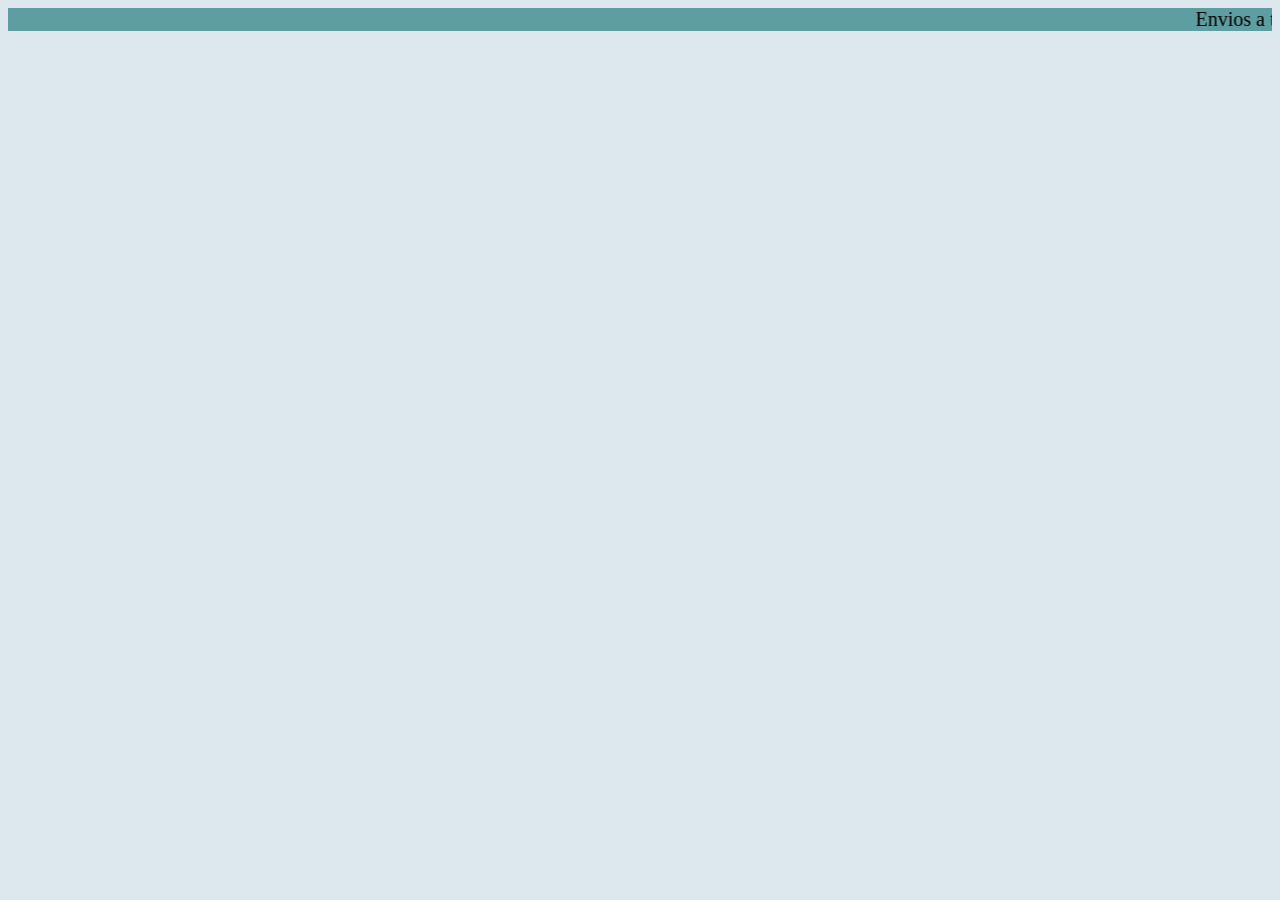
==== index.html @ 95bb3fd2 "empezamos con la pagina de novatech" ====
<!DOCTYPE html>
<html lang="en">
<head>
    <meta charset="UTF-8">
    <meta name="viewport" content="width=device-width, initial-scale=1.0">
    <title>Document</title>
    <link rel="stylesheet" href="estilos.css">
</head>
<body>
    <marquee behavior="" direction="">Envios a todo el pais</marquee>
</body>
</html>
---- estilos.css ----
body{
    background-color: rgb(221, 232, 238);
}

marquee{
    font-size: 20px;
    background: cadetblue;
}
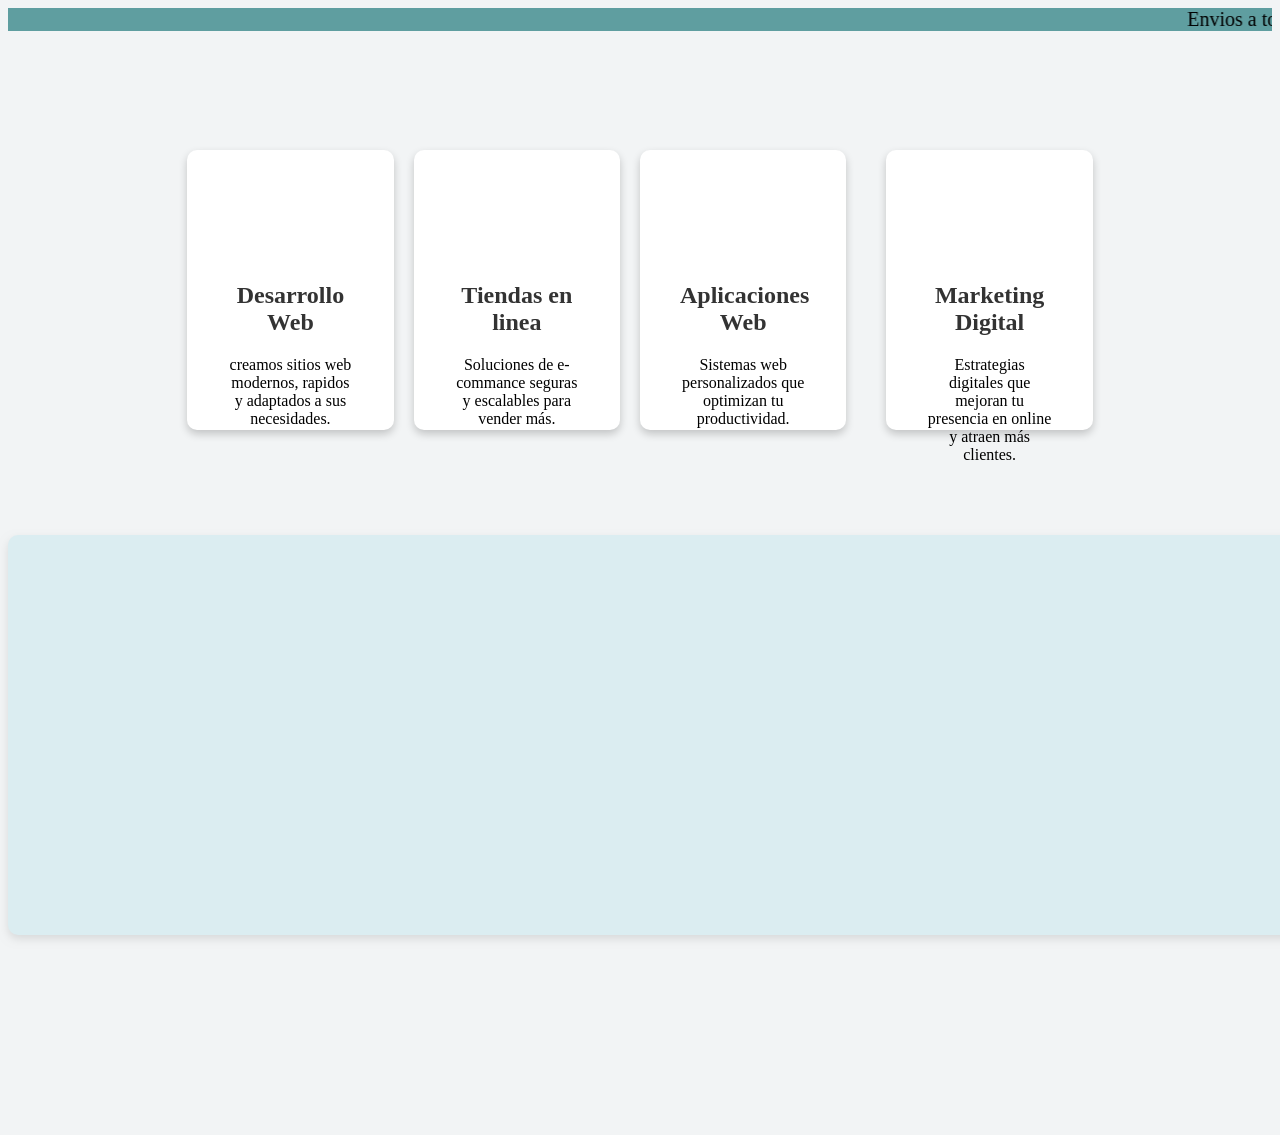
==== commit 81f27364: "creamos trarjetas con animacion y creamos un cuadro para agregarle informacion" ====
--- a/index.html
+++ b/index.html
@@ -9,4 +9,46 @@
 <body>
     <marquee behavior="" direction="">Envios a todo el pais</marquee>
 </body>
+    <div class="tarjeta">
+        <div class="tarjeta-1">
+            <br>
+            <br>
+            <br>
+            <br>
+            <h2>Desarrollo Web</h2>
+            <p>creamos sitios web modernos, rapidos y adaptados a sus necesidades.</p>
+         </div>
+         <div class="tarjeta-2">
+            <br>
+            <br>
+            <br>
+            <br>
+            <h2>Tiendas en linea</h2>
+            <p>Soluciones de e-commance seguras y escalables para vender más.</p>
+         </div>
+         <div class="tarjeta-3">
+            <br>
+            <br>
+            <br>
+            <br>
+            <h2>Aplicaciones Web</h2>
+            <p>Sistemas web personalizados que optimizan tu productividad.</p>
+         </div>
+         <div class="tarjeta-4">
+            <br>
+            <br>
+            <br>
+            <br>
+            <h2>Marketing Digital</h2>
+            <p>Estrategias digitales que mejoran tu presencia en online y atraen más clientes.</p>
+
+        </div>
+        
+    </div>
+       <div class="contenedor">
+        <div class="cuadro-azul">
+
+        </div>
+       </div>
+        
 </html>
--- a/estilos.css
+++ b/estilos.css
@@ -1,8 +1,104 @@
 body{
-    background-color: rgb(221, 232, 238);
+    background-color: rgb(242, 244, 245);
 }
 
 marquee{
     font-size: 20px;
     background: cadetblue;
+}
+.tarjeta{
+    display: flex;
+    justify-content: center;
+    align-items: center;
+    height: 10vh;
+    margin-top: 210px;
+}
+.tarjeta-1{
+    width: 10%;
+    height: 200px;
+    background-color: white;
+    padding: 40px;
+    border-radius: 10px;
+    box-shadow: 0 4px 8px rgba(0, 0, 0, 0.2);
+    text-align: center;
+    margin: 0 20px;
+    transition: 0.3s;
+}
+.tarjeta-1 h2{
+    font-size: 24px;
+    font-family: "Rocket Script", cursive;
+    color: #333;
+}
+.tarjeta-1:hover{
+    transition: 0.3s;
+    transform: translate(0, -10px);  
+}
+.tarjeta-2{
+    width: 10%;
+    height: 200px;
+    background-color: white;
+    padding: 40px;
+    border-radius: 10px;
+    box-shadow: 0 4px 8px rgba(0, 0, 0, 0.2);
+    text-align: center;
+    transition: 0.3s;
+}
+.tarjeta-2 h2{
+    font-size: 24px;
+    font-family: "Rocket Script", cursive;
+    color: #333;
+}
+.tarjeta-2:hover{
+    transition: 0.3s;
+    transform: translate(0, -10px);  
+}
+.tarjeta-3{
+    width: 10%;
+    height: 200px;
+    background-color: white;
+    padding: 40px;
+    border-radius: 10px;
+    box-shadow: 0 4px 8px rgba(0, 0, 0, 0.2);
+    text-align: center;
+    margin: 0 20px;
+    transition: 0.3s;
+}
+.tarjeta-3 h2{
+    font-size: 24px;
+    font-family: "Rocket Script", cursive;
+    color: #333;
+}
+.tarjeta-3:hover{
+    transition: 0.3s;
+    transform: translate(0, -10px);  
+}
+.tarjeta-4{
+    width: 10%;
+    height: 200px;
+    background-color: white;
+    padding: 40px;
+    border-radius: 10px;
+    box-shadow: 0 4px 8px rgba(0, 0, 0, 0.2);
+    text-align: center;
+    margin: 0 20px;
+    transition: 0.3s;
+}
+.tarjeta-4 h2{
+    font-size: 24px;
+    font-family: "Rocket Script", cursive;
+    color: #333;
+}
+.tarjeta-4:hover{
+    transition: 0.3s;
+    transform: translate(0, -10px);  
+}
+.contenedor .cuadro-azul{
+    margin-bottom: 800vh;
+    width: 150vh;
+    height: 400px;
+    background-color: rgb(27, 183, 214);
+    margin: 200px auto;
+    opacity: 0.1;
+    border-radius: 10px;
+    box-shadow: 0 4px 8px rgb(0, 0, 0);
 }
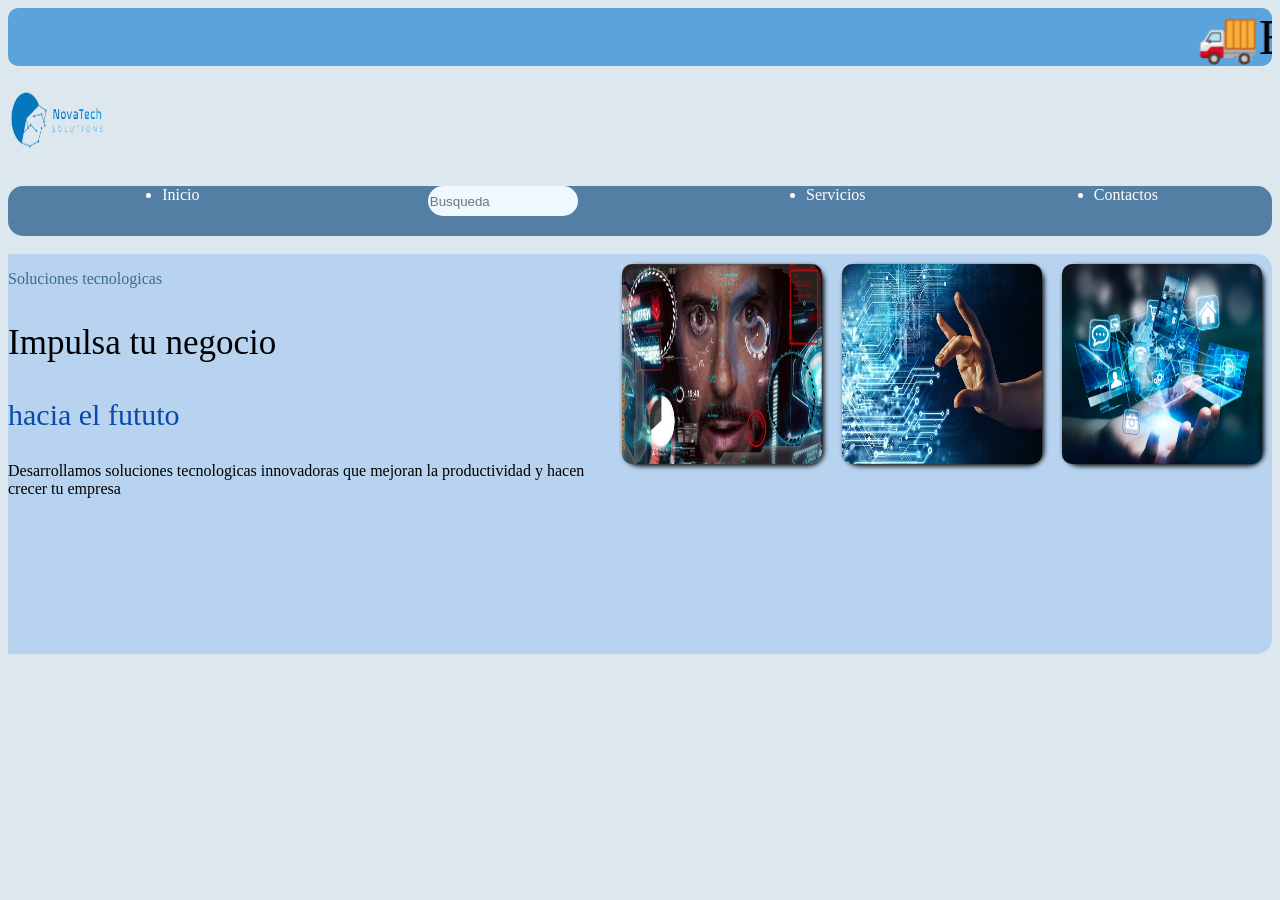
==== commit 3556f24d: "creamos la tabla y arreglamos el inicio" ====
--- a/index.html
+++ b/index.html
@@ -7,48 +7,41 @@
     <link rel="stylesheet" href="estilos.css">
 </head>
 <body>
-    <marquee behavior="" direction="">Envios a todo el pais</marquee>
+    <marquee behavior="" direction="">🚚Envios a todo el pais</marquee>
+
+    <img src="NovaTech SolutionsSide2.png" alt="" class="buscador">
+    <nav class="barra-nav">
+        <ul>
+            <li><a href="index.html">Inicio</a></li>
+            <input type="search" placeholder="Busqueda" class="buscar">
+            <li><a href="Servicios.html">Servicios</a></li>
+            <li><a href="Contactos.html">Contactos</a></li>
+        </ul>
+    </nav>
+    <br>
+
+    <div class="contenedor-inicio">
+        <div class="caja1">
+            <p class="titulo1">Soluciones tecnologicas</p>
+            <p class="titulo2">Impulsa tu negocio</p>
+            <p class="titulo3">hacia el fututo</p>
+            <p class="titulo4">Desarrollamos soluciones tecnologicas innovadoras que mejoran la productividad y hacen crecer tu empresa</p>
+        </div>
+         
+        <div class="imagen1">
+            <img src="ironman-jarvis.jpg" alt="">
+        </div>
+         <div class="imagen1">
+            <img src="imgi_47_como-la-tecnologia-impulsa-el-desarrollo-y-viceversa.jpg" alt="">
+        </div>
+         <div class="imagen1">
+            <img src="569585164bf57f8a1e8703b19497bdbc.jpg" alt="">
+        </div>
+    </div>
+       
+   
+    
 </body>
-    <div class="tarjeta">
-        <div class="tarjeta-1">
-            <br>
-            <br>
-            <br>
-            <br>
-            <h2>Desarrollo Web</h2>
-            <p>creamos sitios web modernos, rapidos y adaptados a sus necesidades.</p>
-         </div>
-         <div class="tarjeta-2">
-            <br>
-            <br>
-            <br>
-            <br>
-            <h2>Tiendas en linea</h2>
-            <p>Soluciones de e-commance seguras y escalables para vender más.</p>
-         </div>
-         <div class="tarjeta-3">
-            <br>
-            <br>
-            <br>
-            <br>
-            <h2>Aplicaciones Web</h2>
-            <p>Sistemas web personalizados que optimizan tu productividad.</p>
-         </div>
-         <div class="tarjeta-4">
-            <br>
-            <br>
-            <br>
-            <br>
-            <h2>Marketing Digital</h2>
-            <p>Estrategias digitales que mejoran tu presencia en online y atraen más clientes.</p>
 
-        </div>
-        
-    </div>
-       <div class="contenedor">
-        <div class="cuadro-azul">
-
-        </div>
-       </div>
-        
+ 
 </html>
--- a/estilos.css
+++ b/estilos.css
@@ -1,104 +1,103 @@
 body{
-    background-color: rgb(242, 244, 245);
+    background-color: rgb(221, 232, 238);
 }
 
 marquee{
-    font-size: 20px;
-    background: cadetblue;
+    font-size: 50px;
+    background: rgb(91, 163, 219);
+    border-radius: 10px;
 }
-.tarjeta{
+
+.barra-nav{
+    height: 50px;
+    background: rgb(84, 127, 164);
+    border-radius: 15px;
+}
+
+
+ul{
     display: flex;
-    justify-content: center;
-    align-items: center;
-    height: 10vh;
-    margin-top: 210px;
+    justify-content: space-around;
+    color: white;
+
 }
-.tarjeta-1{
-    width: 10%;
+
+
+.barra-nav a{
+    color: white;
+    text-decoration: none;
+    list-style: none;
+}
+
+ul li a:hover{
+    color: white;
+}
+
+
+.buscar{
+    background: transparent;
+    background-color: aliceblue;
+    width: 150px;
+    height: 30px;
+    border: none;
+    border-radius: 50px;
+}
+
+.buscador{
+    height: 100px;
+    width: 100px;
+}
+
+.contenedor-inicio{
+    background-color: rgb(183, 211, 239);
+    display: flex;
+    border-radius: 15px;
+    height: 400px;
+}
+
+.caja1{
+    background-color: rgb(183, 211, 239);
+    color: rgb(0, 0, 0);
+    justify-content: space-between;
+}
+
+.titulo1{
+    color:rgb(59, 107, 148) ;
+}
+
+.titulo2{
+    color:rgb(0, 0, 0) ;
+    font-size: 35px;
+}
+
+.titulo3{
+    color:rgb(11, 74, 170) ;
+    font-size: 30px;
+}
+
+
+p{
+    text-align: left;
+    margin: 50pxpx;
+}
+
+.imagen1{
+     background-color: rgb(183, 211, 239);
+    width: 200px;
     height: 200px;
-    background-color: white;
-    padding: 40px;
+    border-radius: 15px;
+    margin: 10px;
+    box-shadow: 2px 2px 5px rgb(0, 0, 0);
+    transition: transform 1s ease;
+}
+
+img{
+    width: 200px;
+    height: 200px;
+    display: flex;
     border-radius: 10px;
-    box-shadow: 0 4px 8px rgba(0, 0, 0, 0.2);
-    text-align: center;
-    margin: 0 20px;
-    transition: 0.3s;
 }
-.tarjeta-1 h2{
-    font-size: 24px;
-    font-family: "Rocket Script", cursive;
-    color: #333;
-}
-.tarjeta-1:hover{
-    transition: 0.3s;
-    transform: translate(0, -10px);  
-}
-.tarjeta-2{
-    width: 10%;
-    height: 200px;
-    background-color: white;
-    padding: 40px;
-    border-radius: 10px;
-    box-shadow: 0 4px 8px rgba(0, 0, 0, 0.2);
-    text-align: center;
-    transition: 0.3s;
-}
-.tarjeta-2 h2{
-    font-size: 24px;
-    font-family: "Rocket Script", cursive;
-    color: #333;
-}
-.tarjeta-2:hover{
-    transition: 0.3s;
-    transform: translate(0, -10px);  
-}
-.tarjeta-3{
-    width: 10%;
-    height: 200px;
-    background-color: white;
-    padding: 40px;
-    border-radius: 10px;
-    box-shadow: 0 4px 8px rgba(0, 0, 0, 0.2);
-    text-align: center;
-    margin: 0 20px;
-    transition: 0.3s;
-}
-.tarjeta-3 h2{
-    font-size: 24px;
-    font-family: "Rocket Script", cursive;
-    color: #333;
-}
-.tarjeta-3:hover{
-    transition: 0.3s;
-    transform: translate(0, -10px);  
-}
-.tarjeta-4{
-    width: 10%;
-    height: 200px;
-    background-color: white;
-    padding: 40px;
-    border-radius: 10px;
-    box-shadow: 0 4px 8px rgba(0, 0, 0, 0.2);
-    text-align: center;
-    margin: 0 20px;
-    transition: 0.3s;
-}
-.tarjeta-4 h2{
-    font-size: 24px;
-    font-family: "Rocket Script", cursive;
-    color: #333;
-}
-.tarjeta-4:hover{
-    transition: 0.3s;
-    transform: translate(0, -10px);  
-}
-.contenedor .cuadro-azul{
-    margin-bottom: 800vh;
-    width: 150vh;
-    height: 400px;
-    background-color: rgb(27, 183, 214);
-    margin: 200px auto;
-    opacity: 0.1;
-    border-radius: 10px;
-    box-shadow: 0 4px 8px rgb(0, 0, 0);
+
+.imagen1:hover{
+    transform: translate(20px, -10px);
 }
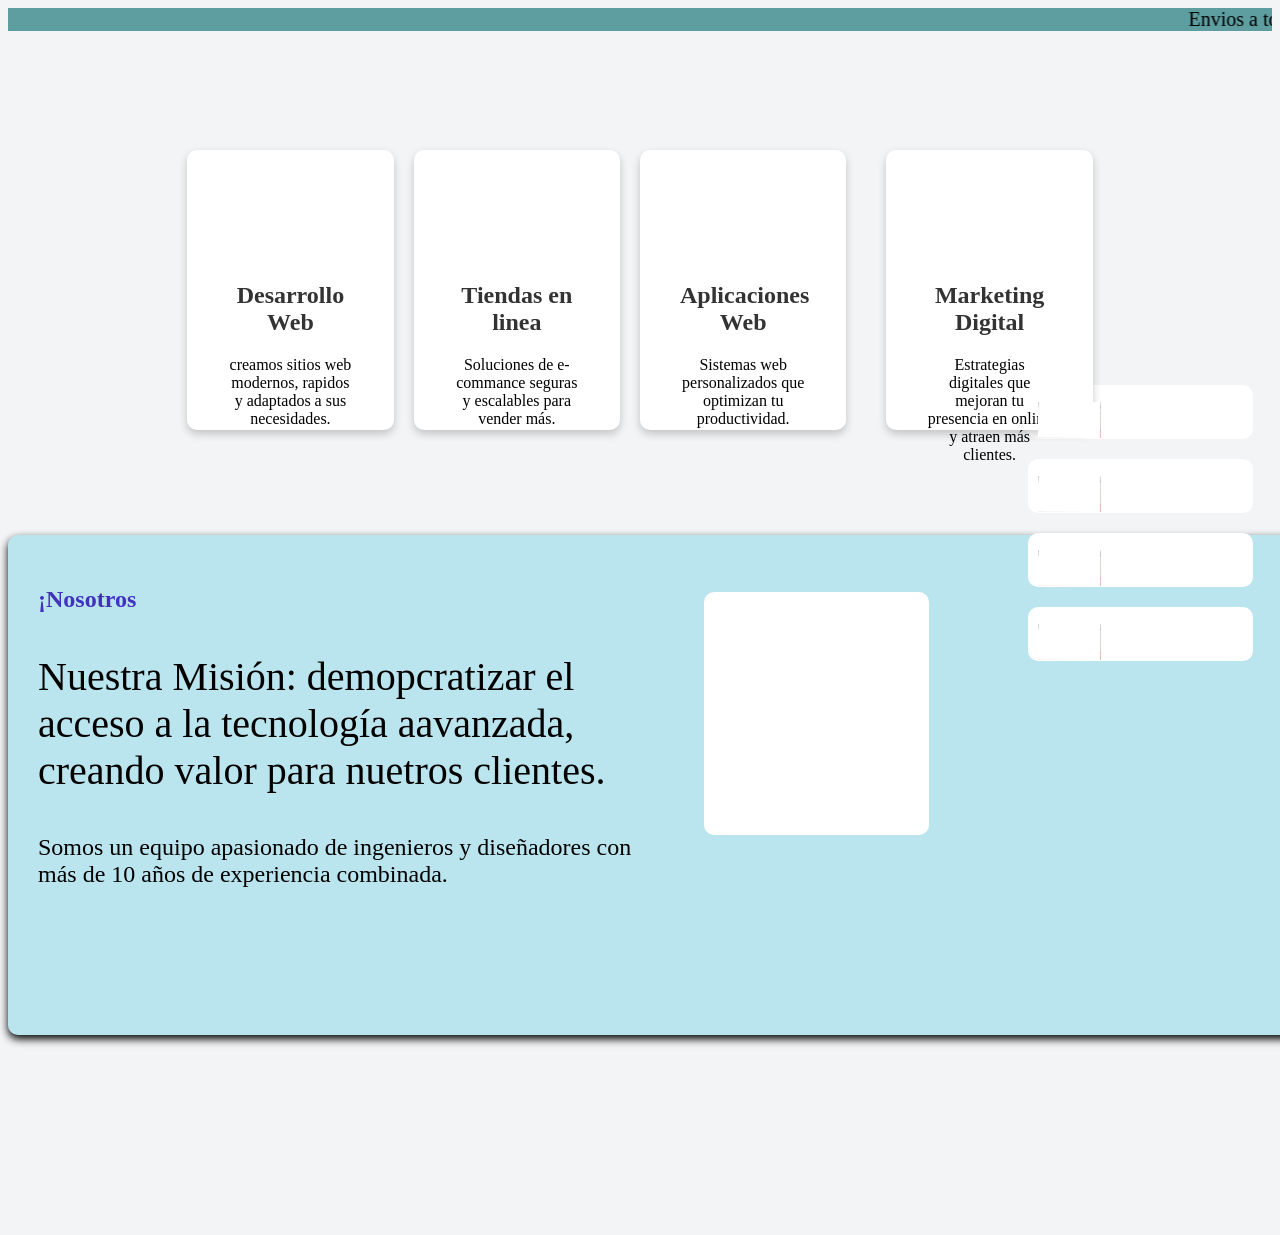
==== commit 564e9a3c: "terminamos de agregar colores y cuadros a nuetra pagina web" ====
--- a/index.html
+++ b/index.html
@@ -7,41 +7,72 @@
     <link rel="stylesheet" href="estilos.css">
 </head>
 <body>
-    <marquee behavior="" direction="">🚚Envios a todo el pais</marquee>
-
-    <img src="NovaTech SolutionsSide2.png" alt="" class="buscador">
-    <nav class="barra-nav">
-        <ul>
-            <li><a href="index.html">Inicio</a></li>
-            <input type="search" placeholder="Busqueda" class="buscar">
-            <li><a href="Servicios.html">Servicios</a></li>
-            <li><a href="Contactos.html">Contactos</a></li>
-        </ul>
-    </nav>
-    <br>
-
-    <div class="contenedor-inicio">
-        <div class="caja1">
-            <p class="titulo1">Soluciones tecnologicas</p>
-            <p class="titulo2">Impulsa tu negocio</p>
-            <p class="titulo3">hacia el fututo</p>
-            <p class="titulo4">Desarrollamos soluciones tecnologicas innovadoras que mejoran la productividad y hacen crecer tu empresa</p>
+    <marquee behavior="" direction="">Envios a todo el pais</marquee>
+</body>
+    <div class="tarjeta">
+        <div class="tarjeta-1">
+            <br>
+            <br>
+            <br>
+            <br>
+            <h2>Desarrollo Web</h2>
+            <p>creamos sitios web modernos, rapidos y adaptados a sus necesidades.</p>
+         </div>
+         <div class="tarjeta-2">
+            <br>
+            <br>
+            <br>
+            <br>
+            <h2>Tiendas en linea</h2>
+            <p>Soluciones de e-commance seguras y escalables para vender más.</p>
+         </div>
+         <div class="tarjeta-3">
+            <br>
+            <br>
+            <br>
+            <br>
+            <h2>Aplicaciones Web</h2>
+            <p>Sistemas web personalizados que optimizan tu productividad.</p>
+         </div>
+         <div class="tarjeta-4">
+            <br>
+            <br>
+            <br>
+            <br>
+            <h2>Marketing Digital</h2>
+            <p>Estrategias digitales que mejoran tu presencia en online y atraen más clientes.</p>
         </div>
-         
-        <div class="imagen1">
-            <img src="ironman-jarvis.jpg" alt="">
-        </div>
-         <div class="imagen1">
-            <img src="imgi_47_como-la-tecnologia-impulsa-el-desarrollo-y-viceversa.jpg" alt="">
-        </div>
-         <div class="imagen1">
-            <img src="569585164bf57f8a1e8703b19497bdbc.jpg" alt="">
-        </div>
-    </div>
-       
-   
-    
-</body>
-
- 
+     </div>
+       <div class="contenedor">
+         <div class="cuadro-azul">
+                <div class="texto">
+                    <br>
+                    <h3>¡Nosotros</h3>
+                    
+                    <p class="uno">
+                        Nuestra Misión: demopcratizar el acceso a la tecnología aavanzada, creando valor para nuetros clientes.
+                    </p>
+                    <p class="dos">
+                        Somos un equipo apasionado de ingenieros y diseñadores con más de 10 años de experiencia combinada.
+                    </p>
+                    <div class="blanco">
+                        <div></div>
+                    </div>
+                    <div class="cuadritos">
+                        <img src="1233706_6b7ea.jpg" alt="">
+                    </div>
+                    <div class="cuadritos2">
+                        <img src="1233706_6b7ea.jpg" alt="">
+                      </div>
+                        <div class="cuadritos3">
+                            <img src="1233706_6b7ea.jpg" alt="">
+                        </div>
+                        <div class="cuadritos4">
+                            <img src="1233706_6b7ea.jpg" alt="">
+                        </div>
+                    
+                </div>        
+         </div>
+       </div>
+        
 </html>
--- a/estilos.css
+++ b/estilos.css
@@ -1,103 +1,201 @@
 body{
-    background-color: rgb(221, 232, 238);
+    background-color: rgb(242, 244, 245);
 }
 
 marquee{
-    font-size: 50px;
-    background: rgb(91, 163, 219);
-    border-radius: 10px;
-}
+    font-size: 20px;
+    background: cadetblue;
+}
+.tarjeta{
+    display: flex;
+    justify-content: center;
+    align-items: center;
+    height: 10vh;
+    margin-top: 210px;
+    
+}
+.tarjeta-1{
+    width: 10%;
+    height: 200px;
+    background-color: white;
+    padding: 40px;
+    border-radius: 10px;
+    box-shadow: 0 4px 8px rgba(0, 0, 0, 0.2);
+    text-align: center;
+    margin: 0 20px;
+    transition: 0.3s;
+}
+.tarjeta-1 h2{
+    font-size: 24px;
+    font-family: "Rocket Script", cursive;
+    color: #333;
+}
+.tarjeta-1:hover{
+    transition: 0.3s;
+    transform: translate(0, -10px);  
+}
+.tarjeta-2{
+    width: 10%;
+    height: 200px;
+    background-color: white;
+    padding: 40px;
+    border-radius: 10px;
+    box-shadow: 0 4px 8px rgba(0, 0, 0, 0.2);
+    text-align: center;
+    transition: 0.3s;
+}
+.tarjeta-2 h2{
+    font-size: 24px;
+    font-family: "Rocket Script", cursive;
+    color: #333;
+}
+.tarjeta-2:hover{
+    transition: 0.3s;
+    transform: translate(0, -10px);  
+}
+.tarjeta-3{
+    width: 10%;
+    height: 200px;
+    background-color: white;
+    padding: 40px;
+    border-radius: 10px;
+    box-shadow: 0 4px 8px rgba(0, 0, 0, 0.2);
+    text-align: center;
+    margin: 0 20px;
+    transition: 0.3s;
+}
+.tarjeta-3 h2{
+    font-size: 24px;
+    font-family: "Rocket Script", cursive;
+    color: #333;
+}
+.tarjeta-3:hover{
+    transition: 0.3s;
+    transform: translate(0, -10px);  
+}
+.tarjeta-4{
+    width: 10%;
+    height: 200px;
+    background-color: white;
+    padding: 40px;
+    border-radius: 10px;
+    box-shadow: 0 4px 8px rgba(0, 0, 0, 0.2);
+    text-align: center;
+    margin: 0 20px;
+    transition: 0.3s;
+}
+.tarjeta-4 h2{
+    font-size: 24px;
+    font-family: "Rocket Script", cursive;
+    color: #333;
+}
+.tarjeta-4:hover{
+    transition: 0.3s;
+    transform: translate(0, -10px);  
+}
+.cuadro-azul{
+    margin-bottom: 800vh;
+    width: 150vh;
+    height: 500px;
+    background-color: rgba(27, 183, 214, 0.256);
+    margin: 200px auto;
+    border-radius: 10px;
+    box-shadow: 0 4px 8px rgb(0, 0, 0);
+}
+.texto{
 
-.barra-nav{
-    height: 50px;
-    background: rgb(84, 127, 164);
-    border-radius: 15px;
-}
+    width: 70vh;
+    height: 500px;
+    margin-left: 30px;
+    font-size: 24px;
+    font-family: "Rocket Script", cursive;
+    color: #d41818;
+}
+h3{
 
-
-ul{
-    display: flex;
-    justify-content: space-around;
-    color: white;
-
-}
-
-
-.barra-nav a{
-    color: white;
-    text-decoration: none;
-    list-style: none;
-}
-
-ul li a:hover{
-    color: white;
-}
-
-
-.buscar{
-    background: transparent;
-    background-color: aliceblue;
-    width: 150px;
-    height: 30px;
-    border: none;
-    border-radius: 50px;
-}
-
-.buscador{
-    height: 100px;
-    width: 100px;
-}
-
-.contenedor-inicio{
-    background-color: rgb(183, 211, 239);
-    display: flex;
-    border-radius: 15px;
-    height: 400px;
-}
-
-.caja1{
-    background-color: rgb(183, 211, 239);
-    color: rgb(0, 0, 0);
-    justify-content: space-between;
-}
-
-.titulo1{
-    color:rgb(59, 107, 148) ;
-}
-
-.titulo2{
-    color:rgb(0, 0, 0) ;
-    font-size: 35px;
-}
-
-.titulo3{
-    color:rgb(11, 74, 170) ;
-    font-size: 30px;
-}
-
-
-p{
-    text-align: left;
-    margin: 50pxpx;
-}
-
-.imagen1{
-     background-color: rgb(183, 211, 239);
-    width: 200px;
-    height: 200px;
-    border-radius: 15px;
-    margin: 10px;
-    box-shadow: 2px 2px 5px rgb(0, 0, 0);
-    transition: transform 1s ease;
-}
-
-img{
-    width: 200px;
-    height: 200px;
-    display: flex;
-    border-radius: 10px;
-}
-
-.imagen1:hover{
-    transform: translate(20px, -10px);
+    font-size: 24px;
+    font-family: "Rocket Script", cursive;
+    color: #4032be;
+}
+.uno{
+    font-size: 40px;
+    color: black;
+    font-family: Rocket Script, cursive;
+}
+.dos{
+    font-size: 24px;
+    color: black;
+    font-family: Rocket Script, cursive;
+}
+.blanco{
+    width: 25vh;
+    height: 27vh;
+    background-color: white;
+    border-radius: 10px;
+    margin-left: 74vh;
+    margin-top: -320px;
+}
+.cuadritos{
+    width: 25vh;
+    height: 6vh;
+    background-color: white;
+    border-radius: 10px;
+    margin-left: 110vh;
+    margin-top: -450px;
+}
+.cuadritos img{
+    background-color: rgb(125, 94, 94);
+    box-shadow: rgba(27, 183, 214, 0.256);
+    margin-top: 17px;
+    width: 7vh;
+    height: 4vh;
+    margin-left: 10px;
+}
+.cuadritos2{
+    width: 25vh;
+    height: 6vh;
+    background-color: white;
+    border-radius: 10px;
+    margin-left: 110vh;
+    margin-top: 20px;
+}
+.cuadritos2 img{
+    background-color: rgb(125, 94, 94);
+    box-shadow: rgba(27, 183, 214, 0.256);
+    margin-top: 17px;
+    width: 7vh;
+    height: 4vh;
+    margin-left: 10px;
+}
+.cuadritos3{
+    width: 25vh;
+    height: 6vh;
+    background-color: white;
+    border-radius: 10px;
+    margin-left: 110vh;
+    margin-top: 20px;
+}
+.cuadritos3 img{
+    background-color: rgb(125, 94, 94);
+    box-shadow: rgba(27, 183, 214, 0.256);
+    margin-top: 17px;
+    width: 7vh;
+    height: 4vh;
+    margin-left: 10px;
+}
+.cuadritos4{
+    width: 25vh;
+    height: 6vh;
+    background-color: white;
+    border-radius: 10px;
+    margin-left: 110vh;
+   margin-top: 20px;
+}
+.cuadritos4 img{
+    background-color: rgb(125, 94, 94);
+    box-shadow: rgba(27, 183, 214, 0.256);
+    margin-top: 17px;
+    width: 7vh;
+    height: 4vh;
+    margin-left: 10px;
 }
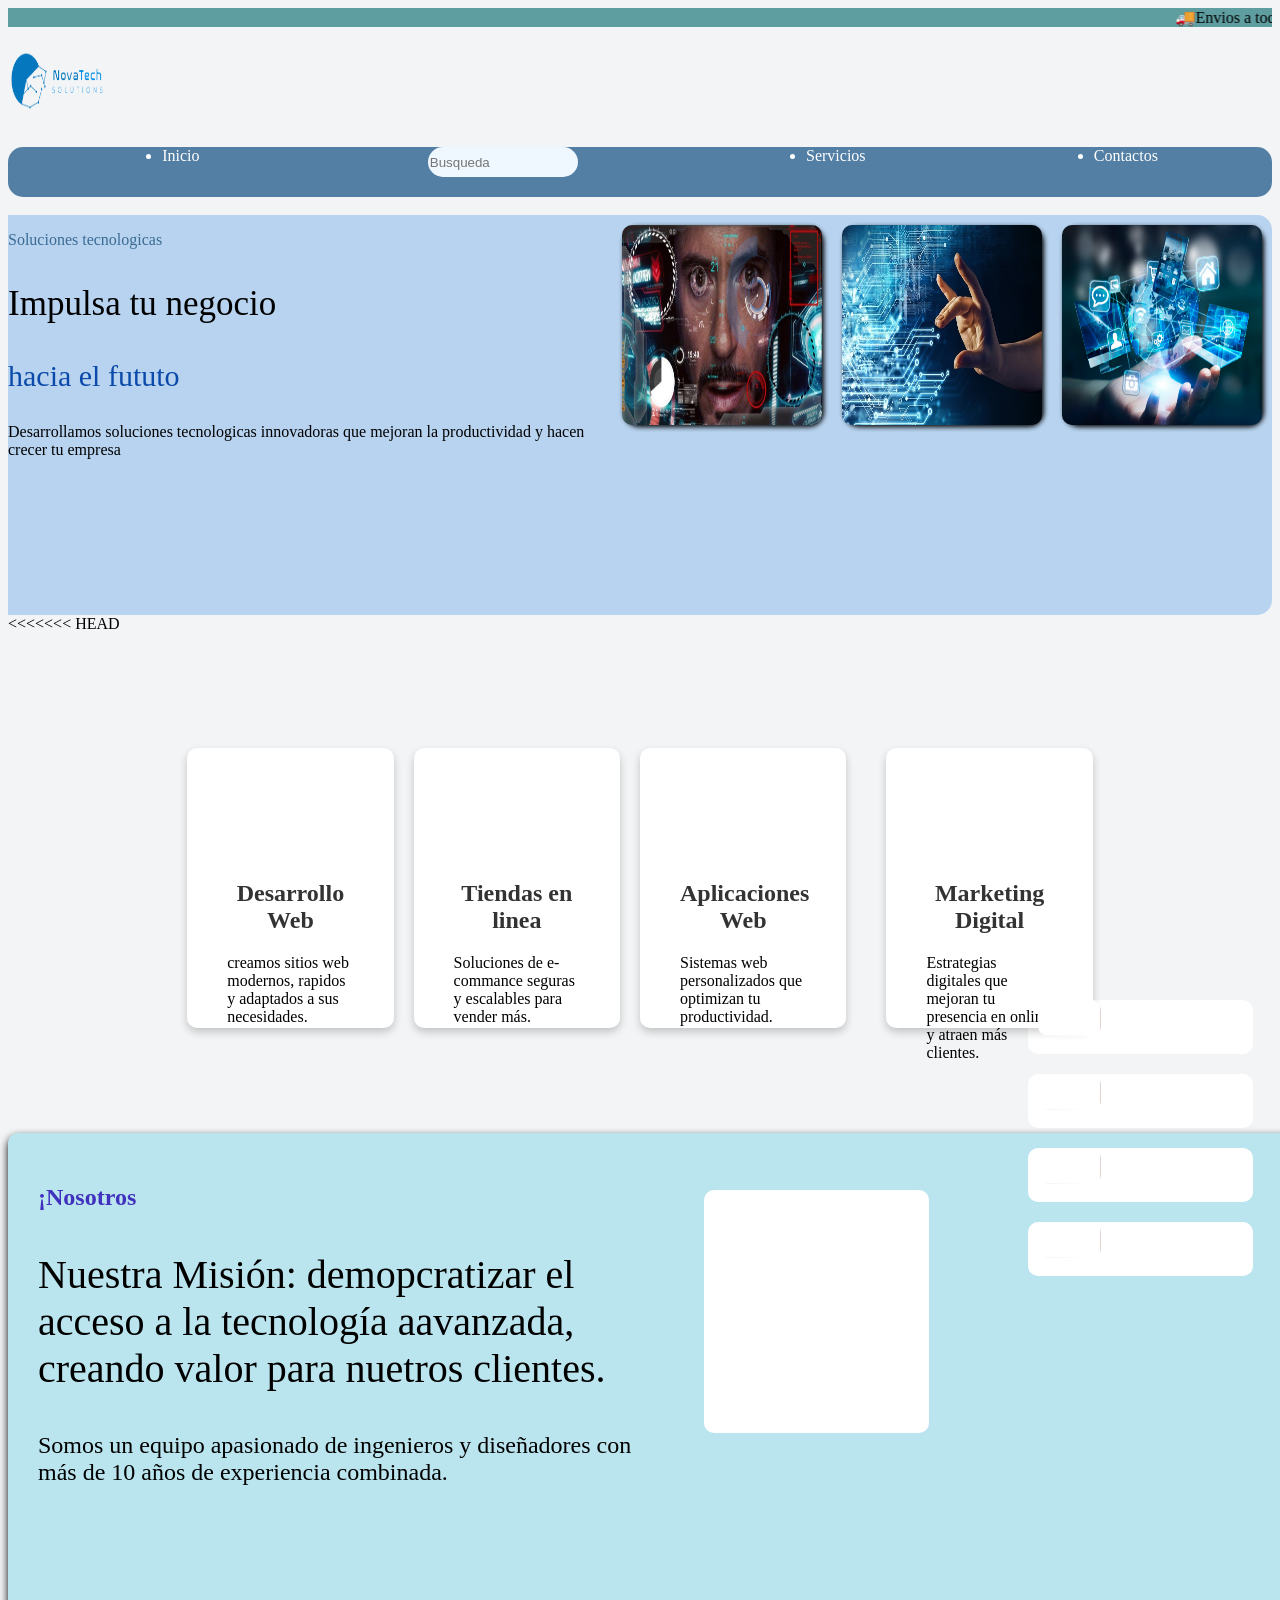
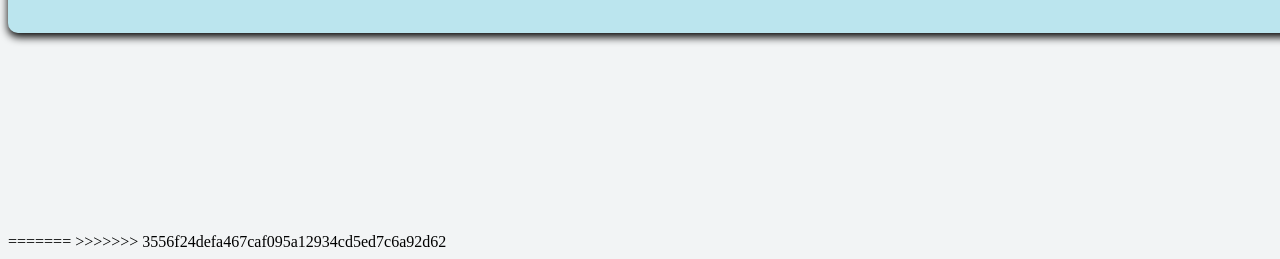
==== commit a5d92525: "creamos cuadros y le agregamos color y estilos" ====
--- a/index.html
+++ b/index.html
@@ -7,8 +7,42 @@
     <link rel="stylesheet" href="estilos.css">
 </head>
 <body>
-    <marquee behavior="" direction="">Envios a todo el pais</marquee>
+    <marquee behavior="" direction="">🚚Envios a todo el pais</marquee>
+
+    <img src="NovaTech SolutionsSide2.png" alt="" class="buscador">
+    <nav class="barra-nav">
+        <ul>
+            <li><a href="index.html">Inicio</a></li>
+            <input type="search" placeholder="Busqueda" class="buscar">
+            <li><a href="Servicios.html">Servicios</a></li>
+            <li><a href="Contactos.html">Contactos</a></li>
+        </ul>
+    </nav>
+    <br>
+
+    <div class="contenedor-inicio">
+        <div class="caja1">
+            <p class="titulo1">Soluciones tecnologicas</p>
+            <p class="titulo2">Impulsa tu negocio</p>
+            <p class="titulo3">hacia el fututo</p>
+            <p class="titulo4">Desarrollamos soluciones tecnologicas innovadoras que mejoran la productividad y hacen crecer tu empresa</p>
+        </div>
+         
+        <div class="imagen1">
+            <img src="ironman-jarvis.jpg" alt="">
+        </div>
+         <div class="imagen1">
+            <img src="imgi_47_como-la-tecnologia-impulsa-el-desarrollo-y-viceversa.jpg" alt="">
+        </div>
+         <div class="imagen1">
+            <img src="569585164bf57f8a1e8703b19497bdbc.jpg" alt="">
+        </div>
+    </div>
+       
+   
+    
 </body>
+<<<<<<< HEAD
     <div class="tarjeta">
         <div class="tarjeta-1">
             <br>
@@ -75,4 +109,8 @@
          </div>
        </div>
         
+=======
+
+ 
+>>>>>>> 3556f24defa467caf095a12934cd5ed7c6a92d62
 </html>
--- a/estilos.css
+++ b/estilos.css
@@ -3,6 +3,7 @@
 }
 
 marquee{
+<<<<<<< HEAD
     font-size: 20px;
     background: cadetblue;
 }
@@ -198,4 +199,103 @@
     width: 7vh;
     height: 4vh;
     margin-left: 10px;
+=======
+    font-size: 50px;
+    background: rgb(91, 163, 219);
+    border-radius: 10px;
+}
+
+.barra-nav{
+    height: 50px;
+    background: rgb(84, 127, 164);
+    border-radius: 15px;
+}
+
+
+ul{
+    display: flex;
+    justify-content: space-around;
+    color: white;
+
+}
+
+
+.barra-nav a{
+    color: white;
+    text-decoration: none;
+    list-style: none;
+}
+
+ul li a:hover{
+    color: white;
+}
+
+
+.buscar{
+    background: transparent;
+    background-color: aliceblue;
+    width: 150px;
+    height: 30px;
+    border: none;
+    border-radius: 50px;
+}
+
+.buscador{
+    height: 100px;
+    width: 100px;
+}
+
+.contenedor-inicio{
+    background-color: rgb(183, 211, 239);
+    display: flex;
+    border-radius: 15px;
+    height: 400px;
+}
+
+.caja1{
+    background-color: rgb(183, 211, 239);
+    color: rgb(0, 0, 0);
+    justify-content: space-between;
+}
+
+.titulo1{
+    color:rgb(59, 107, 148) ;
+}
+
+.titulo2{
+    color:rgb(0, 0, 0) ;
+    font-size: 35px;
+}
+
+.titulo3{
+    color:rgb(11, 74, 170) ;
+    font-size: 30px;
+}
+
+
+p{
+    text-align: left;
+    margin: 50pxpx;
+}
+
+.imagen1{
+     background-color: rgb(183, 211, 239);
+    width: 200px;
+    height: 200px;
+    border-radius: 15px;
+    margin: 10px;
+    box-shadow: 2px 2px 5px rgb(0, 0, 0);
+    transition: transform 1s ease;
+}
+
+img{
+    width: 200px;
+    height: 200px;
+    display: flex;
+    border-radius: 10px;
+}
+
+.imagen1:hover{
+    transform: translate(20px, -10px);
+>>>>>>> 3556f24defa467caf095a12934cd5ed7c6a92d62
 }
